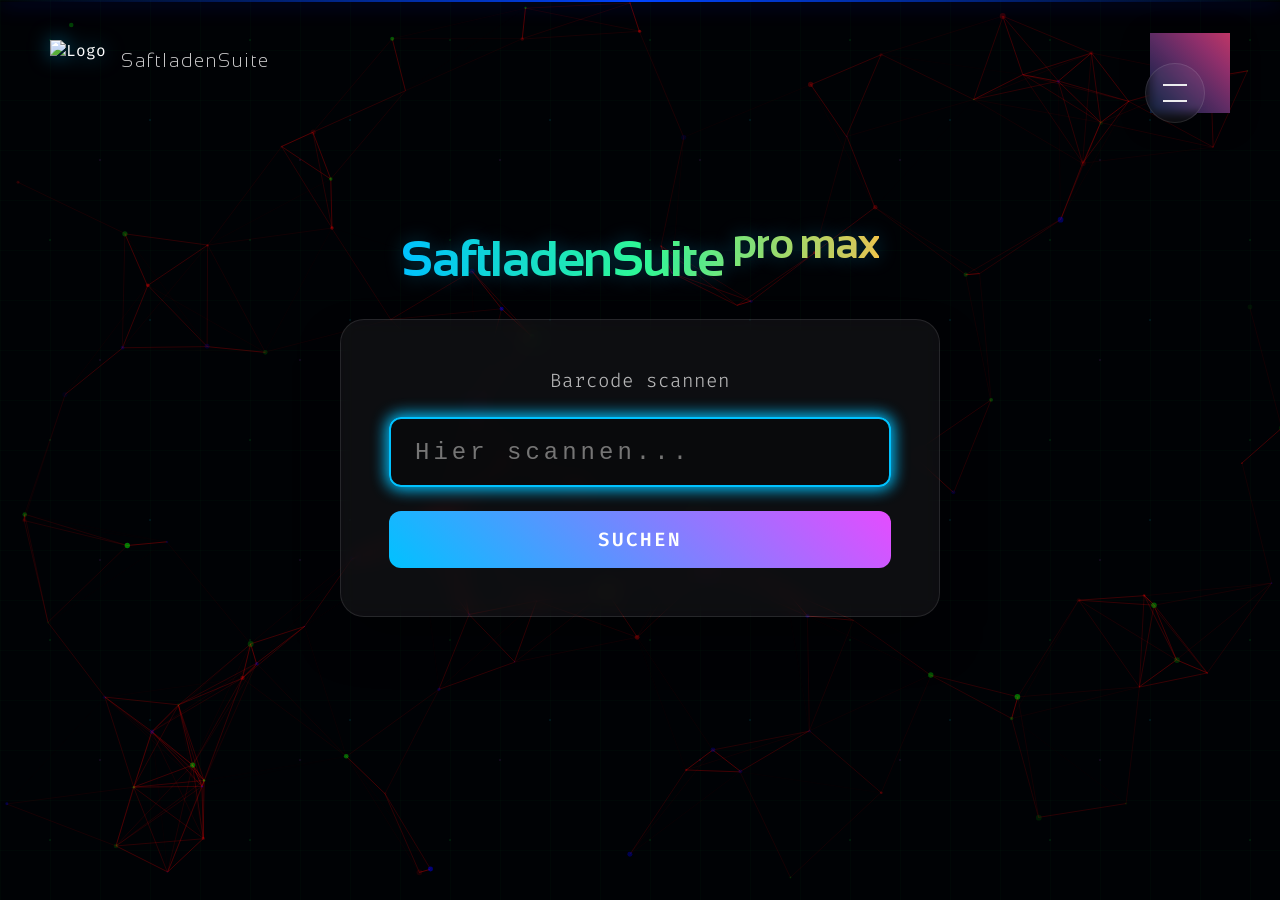
==== SaftladenPOS1.3BETA/index.html @ 1a683d64 "Create SaftladenPOS1.3BETA static showcase with example database - Duplicated SaftladenPOS1.2BETA in" ====
<!DOCTYPE html>
<html lang="de">

<head>
    <meta charset="UTF-8">
    <title>SaftladenSuite POS v1.3 - Showcase</title>
    <link href="https://fonts.googleapis.com/css2?family=Oswald:wght@400;700&family=Lato&display=swap" rel="stylesheet">
    <link rel="stylesheet" href="css/common.css">
    <link rel="stylesheet" href="css/cyber-terminal.css">
</head>

<body>
    <div class="background-effects">
        <div class="grid-overlay"></div>
        <div class="scan-line"></div>
        <div class="floating-code"></div>
    </div>

    <!-- Hamburger Menu -->
    <input class="menu-icon" type="checkbox" id="menu-icon" name="menu-icon"/>
    <label for="menu-icon" class="menu-label"></label>
    <nav class="nav">
      <ul class="pt-5">
        <li><a href="index.html">Scanner</a></li>
        <li><a href="dev/Home.html">Home</a></li>
        <li><a href="dev/Statistik.html">Statistik</a></li>
		<li><a href="https://www.icpmuenchen.de/">
            <img src="https://iili.io/f8QkeA7.png" alt="ICPLogo" style="width:200px;height:200px;">
        </a></li>
      </ul>
    </nav>

    <a href="dev/Home.html" class="logo">
        <img src="https://iili.io/f8QkeA7.png" alt="Logo">
        <span class="logo-text">SaftladenSuite</span>
    </a>

    <div class="content">
        <h1 class="title aurora-text">SaftladenSuite <sup>pro max</sup></h1>

        <div class="barcode-container">
            <form id="barcode-form" class="barcode-form">
                <label for="search">Barcode scannen</label>
                <div class="barcode-input-wrapper">
                    <input type="text" id="search" name="search" placeholder="Hier scannen..." autofocus
                        autocomplete="off">
                    <div class="input-glow"></div>
                </div>
                <button type="submit" class="barcode-btn">Suchen</button>
            </form>
        </div>

        <div class="results" id="results-area">
            <!-- Results will be injected here by JS -->
        </div>
    </div>

    <!-- External Libraries for 3D/Smooth Scroll Effects -->
    <script src="https://cdnjs.cloudflare.com/ajax/libs/three.js/r128/three.min.js"></script>
    <script src="https://cdnjs.cloudflare.com/ajax/libs/gsap/3.12.2/gsap.min.js"></script>
    <script src="https://cdn.jsdelivr.net/gh/studio-freight/lenis@1.0.29/bundled/lenis.min.js"></script>

    <!-- SQL.js for local database -->
    <script src="js/sql-wasm.js"></script>
    <script>
        const config = {
            locateFile: filename => `js/${filename}`
        };

        let db = null;

        async function initDb() {
            try {
                const SQL = await initSqlJs(config);
                const response = await fetch('saftladen.db');
                if (!response.ok) throw new Error("Database file not found");
                const buf = await response.arrayBuffer();
                db = new SQL.Database(new Uint8Array(buf));
                console.log("Database loaded successfully");
            } catch (err) {
                console.error("Failed to load database:", err);
            }
        }

        initDb().then(() => {
            const urlParams = new URLSearchParams(window.location.search);
            const searchQuery = urlParams.get('search');
            if (searchQuery) {
                document.getElementById('search').value = searchQuery;
                handleSearch();
            }
        });

        // Fuzzy matching and search logic
        function cleanString(str) {
            if (!str) return "";
            return str.toLowerCase().replace(/[^a-z0-9]/g, '');
        }

        function levenshtein(a, b) {
            const matrix = [];
            for (let i = 0; i <= b.length; i++) matrix[i] = [i];
            for (let j = 0; j <= a.length; j++) matrix[0][j] = j;
            for (let i = 1; i <= b.length; i++) {
                for (let j = 1; j <= a.length; j++) {
                    if (b.charAt(i - 1) === a.charAt(j - 1)) {
                        matrix[i][j] = matrix[i - 1][j - 1];
                    } else {
                        matrix[i][j] = Math.min(matrix[i - 1][j - 1] + 1, matrix[i][j - 1] + 1, matrix[i - 1][j] + 1);
                    }
                }
            }
            return matrix[b.length][a.length];
        }

        async function handleSearch(event) {
            if (event) event.preventDefault();
            const searchInput = document.getElementById('search');
            const search = searchInput.value.trim();
            if (!search) return;

            const resultsArea = document.getElementById('results-area');
            resultsArea.innerHTML = '<div class="terminal-container"><div class="terminal-body"><div class="terminal-content" id="terminal-content">Scanning...</div></div></div>';

            let debugLog = [`Scan: ${search}`];
            let offData = null;
            let offName = "";
            let finalMatch = null;
            let score = 0;

            // 1. API Query (OpenFoodFacts)
            try {
                const api_url = `https://world.openfoodfacts.org/api/v0/product/${encodeURIComponent(search)}.json`;
                const response = await fetch(api_url);
                const json = await response.json();
                if (json.status === 1) {
                    offData = json.product;
                    const brands = offData.brands || "";
                    const name = offData.product_name_de || offData.product_name || "";
                    if (brands && !name.toLowerCase().includes(brands.toLowerCase())) {
                        let brandShort = brands.split(',')[0].trim();
                        offName = `${brandShort} ${name}`.trim();
                    } else {
                        offName = name.trim();
                    }
                }
            } catch (err) {
                console.error("API Error:", err);
            }
            debugLog.push(`API: ${offName || "No name found on web"}`);

            // 2. Database Query
            if (db) {
                try {
                    const stmtDirect = db.prepare("SELECT fVKNetto, cName FROM tArtikel a LEFT JOIN tArtikelBeschreibung b ON a.kArtikel = b.kArtikel WHERE a.cArtNr = ? OR a.cBarcode = ?");
                    stmtDirect.bind([search, search]);
                    if (stmtDirect.step()) {
                        const row = stmtDirect.getAsObject();
                        finalMatch = { name: row.cName, preis: row.fVKNetto };
                        score = 100;
                        debugLog.push("Direct hit: YES");
                    } else {
                        debugLog.push("Direct hit: NO");
                        if (offName) {
                            const cleanOFF = cleanString(offName);
                            const stmtFuzzy = db.prepare("SELECT b.cName, a.fVKNetto FROM tArtikel a JOIN tArtikelBeschreibung b ON a.kArtikel = b.kArtikel WHERE b.cName IS NOT NULL");

                            while (stmtFuzzy.step()) {
                                const row = stmtFuzzy.getAsObject();
                                const cleanJTL = cleanString(row.cName);
                                if (!cleanJTL) continue;

                                const wordsOFF = offName.toLowerCase().split(/[^a-z0-9]+/).filter(Boolean);
                                let matchedWords = 0;
                                const targetLower = row.cName.toLowerCase();
                                wordsOFF.forEach(w => {
                                    if (targetLower.includes(w)) matchedWords++;
                                });
                                const wordScore = wordsOFF.length > 0 ? (matchedWords / wordsOFF.length) * 100 : 0;

                                const lev = levenshtein(cleanOFF, cleanJTL);
                                const maxLen = Math.max(cleanOFF.length, cleanJTL.length);
                                const levScore = maxLen > 0 ? (1 - lev / maxLen) * 100 : 0;

                                const currentScore = (wordScore * 0.78) + (levScore * 0.22);
                                if (currentScore > score) {
                                    score = currentScore;
                                    finalMatch = { name: row.cName, preis: row.fVKNetto };
                                }
                            }
                            stmtFuzzy.free();
                        }
                    }
                    stmtDirect.free();
                } catch (err) {
                    debugLog.push(`DB ERROR: ${err.message}`);
                }
            }

            const isRedTheme = (score < 35 && !finalMatch);
            renderResults(isRedTheme, search, finalMatch, offData, offName, score, debugLog);
            searchInput.value = '';
            searchInput.focus();
        }

        function renderResults(isRedTheme, search, finalMatch, offData, offName, score, debugLog) {
            const resultsArea = document.getElementById('results-area');
            const themeClass = isRedTheme ? 'red-alert' : '';

            let html = `
                <div class="terminal-container ${themeClass}">
                    <div class="terminal-header">
                        <div class="terminal-controls">
                            <span class="control close"></span>
                            <span class="control minimize"></span>
                            <span class="control maximize"></span>
                        </div>
                        <div class="terminal-title">SCAN_RESULT_V1.3_SHOWCASE</div>
                        <div class="terminal-status">
                            <span class="status-indicator"></span>
                            <span>ONLINE</span>
                        </div>
                    </div>
                    <div class="terminal-body">
                        <div class="terminal-content" id="terminal-content">
            `;

            if (finalMatch || offData) {
                html += `
                    <div class="terminal-line1">
                        <span class="prompt">root@Saftladen:~$</span>
                        <span class="command">display_product --id ${search}</span>
                    </div>
                    <div class="output">
                        ${isRedTheme ? '<div class="item-not-in-db-banner">ITEM NOT IN EXAMPLE DATABASE</div>' : ''}

                        ${offData && offData.image_url ? `
                            <div class="product-image-container">
                                <img src="${offData.image_url}" alt="Product">
                            </div>
                        ` : ''}

                        <div class="cyber-product-name">
                            ${(finalMatch && score > 35) ? finalMatch.name : (offName || 'UNKNOWN')}
                        </div>

                        ${finalMatch ? `
                            <div class="cyber-price-tag">
                                ${(finalMatch.preis * 1.19).toLocaleString('de-DE', { minimumFractionDigits: 2, maximumFractionDigits: 2 })} €
                            </div>
                        ` : '<div class="cyber-price-tag glitch">NO_PRICE</div>'}

                        <div class="off-data-grid">
                            <div class="off-item"><span class="off-label">Menge:</span><span class="off-value">${offData ? offData.quantity || "N/A" : "N/A"}</span></div>
                            <div class="off-item"><span class="off-label">Marken:</span><span class="off-value">${offData ? offData.brands || "N/A" : "N/A"}</span></div>
                        </div>

                        <div class="terminal-line">
                            <span class="prompt">root@Saftladen:~$</span>
                            <span class="command">show_logs --monitor</span>
                        </div>
                        <div class="output">
                            ${debugLog.map(log => `<div class="success">✓ ${log}</div>`).join('')}
                        </div>
                    </div>
                `;
            } else {
                html += `<div class="output"><span class="error">✗ PRODUCT_NOT_FOUND</span></div>`;
            }

            html += `
                        </div>
                    </div>
                    <div class="terminal-footer">
                        <div class="footer-info">
                            <span>CONNECTION: SECURE</span>
                            <span>UPTIME: ${new Date().toLocaleTimeString()}</span>
                            <span>v1.3 Showcase</span>
                        </div>
                    </div>
                </div>
            `;

            resultsArea.innerHTML = html;
            if (window.cyberTerminal) {
                window.cyberTerminal.typeExistingContent();
            }
        }

        document.getElementById('barcode-form').addEventListener('submit', handleSearch);
    </script>
    <script src="js/cyber-terminal.js"></script>
    <script src="js/particles.min.js"></script>
    <script src="js/background.js"></script>
    <script src="js/atoms.js"></script>
    <script src="js/main.js"></script>
</body>

</html>
---- SaftladenPOS1.3BETA/css/common.css ----
@import url('https://fonts.googleapis.com/css2?family=Exo+2:ital,wght@1,200&display=swap');
@import url('https://fonts.googleapis.com/css2?family=Exo+2:wght@200&display=swap');
@import url('https://fonts.googleapis.com/css2?family=Exo+2:wght@300&display=swap');
@import url('https://fonts.googleapis.com/css2?family=Sansation:wght@700&display=swap');

:root {
  --bg: #000000;
  --clr-1: #00c2ff;
  --clr-2: #33ff8c;
  --clr-3: #ffc640;
  --clr-4: #e54cff;
  --min-size: 32px;
  --max-size: 112px;
  --blur: 1rem;
  --fs: clamp(2rem, 4vw, 4rem);
  --ls: clamp(-1.75px, -0.25vw, -3.5px);
}

body {
  display: flex;
  justify-content: center;
  align-items: center;
  background-color: #000205;
  color: #fff;
  font-family: "Exo 2", sans-serif;
  margin: 0;
  height: 100%;
  min-height: 100vh;
  overflow-x: hidden;
}

*,
*::before,
*::after {
  font-family: inherit;
  box-sizing: border-box;
}

.content {
  text-align: center;
  display: flex;
  justify-content: center;
  align-items: center;
  width: 100%;
  height: 100%;
  flex-direction: column;
  gap: 2rem;
  z-index: 1;
}

.title, #main-header {
  font-family: "Sansation", sans-serif;
  font-size: var(--fs);
  font-weight: 800;
  letter-spacing: var(--ls);
  margin: 0;
  text-align: center;
  position: relative;
  animation: float 6s ease-in-out infinite;
}

@keyframes float {
  0%, 100% { transform: translateY(0); }
  50% { transform: translateY(-20px); }
}

.aurora-text {
  background: linear-gradient(
    to right,
    var(--clr-1),
    var(--clr-2),
    var(--clr-3),
    var(--clr-4),
    var(--clr-1)
  );
  background-size: 200% auto;
  background-clip: text;
  -webkit-background-clip: text;
  -webkit-text-fill-color: transparent;
  animation: aurora-text-anim 5s linear infinite;
  text-shadow: 0 0 20px rgba(0, 194, 255, 0.3);
}

@keyframes aurora-text-anim {
  to {
    background-position: 200% center;
  }
}

@keyframes aurora-1 {
  0% { top: 0; right: 0; }
  50% { top: 100%; right: 75%; }
  75% { top: 100%; right: 25%; }
  100% { top: 0; right: 0; }
}

@keyframes aurora-2 {
  0% { top: -50%; left: 0%; }
  60% { top: 100%; left: 75%; }
  85% { top: 100%; left: 25%; }
  100% { top: -50%; left: 0%; }
}

@keyframes aurora-3 {
  0% { bottom: 0; left: 0; }
  40% { bottom: 100%; left: 75%; }
  65% { bottom: 40%; left: 50%; }
  100% { bottom: 0; left: 0; }
}

@keyframes aurora-4 {
  0% { bottom: -50%; right: 0; }
  50% { bottom: 0%; right: 40%; }
  90% { bottom: 50%; right: 25%; }
  100% { bottom: -50%; right: 0; }
}

@keyframes aurora-border {
  0% { border-radius: 37% 29% 27% 27% / 28% 25% 41% 37%; }
  25% { border-radius: 47% 29% 39% 49% / 61% 19% 66% 26%; }
  50% { border-radius: 57% 23% 47% 72% / 63% 17% 66% 33%; }
  75% { border-radius: 28% 49% 29% 100% / 93% 20% 64% 25%; }
  100% { border-radius: 37% 29% 27% 27% / 28% 25% 41% 37%; }
}

/* Menu Styles */
.section-center{
  position: absolute;
  top: 50%;
  left: 0;
  display: block;
  width: 100%;
  padding: 0;
  margin: 0;
  z-index: 6;
  text-align: center;
  transform: translateY(-50%);
}

[type="checkbox"]:checked,
[type="checkbox"]:not(:checked){
  position: absolute;
  left: -9999px;
}
.menu-icon:checked + label,
.menu-icon:not(:checked) + label{
  position: fixed;
  top: 63px;
  right: 75px;
  display: flex;
  justify-content: center;
  align-items: center;
  width: 60px;
  height: 60px;
  padding: 0;
  margin: 0;
  cursor: pointer;
  z-index: 10;
  border-radius: 50%;
  background: rgba(255, 255, 255, 0.05);
  backdrop-filter: blur(5px);
  border: 1px solid rgba(255, 255, 255, 0.1);
  transition: all 0.3s ease;
}

.menu-icon:not(:checked) + label:hover {
  background: rgba(75, 0, 130, 0.2); /* Indigo hint */
  box-shadow: 0 0 20px rgba(138, 43, 226, 0.5); /* Neon glow */
}

.menu-icon:not(:checked) + label::after {
  content: '';
  position: absolute;
  width: 100%;
  height: 100%;
  border: 1px solid #4b0082;
  border-radius: 50%;
  animation: atom-spin 3s linear infinite;
  opacity: 0;
  transition: opacity 0.3s ease;
}

.menu-icon:not(:checked) + label:hover::after {
  opacity: 1;
}

@keyframes atom-spin {
  0% { transform: rotateX(0deg) rotateY(0deg) rotateZ(0deg); }
  100% { transform: rotateX(360deg) rotateY(360deg) rotateZ(360deg); }
}

.menu-icon:checked + label:before,
.menu-icon:not(:checked) + label:before{
  position: absolute;
  content: '';
  display: block;
  width: 24px;
  height: 18px;
  z-index: 20;
  border-top: 2px solid #ececee;
  border-bottom: 2px solid #ececee;
  transition: all 0.3s cubic-bezier(0.23, 1, 0.32, 1);
}
.menu-icon:checked + label:after,
.menu-icon:not(:checked) + label:after{
  position: absolute;
  content: '';
  display: block;
  width: 22px;
  height: 2px;
  z-index: 20;
  top: 10px;
  right: 4px;
  background-color: #ececee;
  margin-top: -1px;
  transition: width 100ms 1750ms ease,
              right 100ms 1750ms ease,
              margin-top 100ms ease,
              transform 200ms cubic-bezier(0.23, 1, 0.32, 1);
}
.menu-icon:checked + label:before{
  top: 10px;
  transform: rotate(45deg);
  height: 2px;
  background-color: #ececee;
  border-width: 0;
  transition: border-width 100ms 340ms ease,
              top 100ms 300ms cubic-bezier(0.23, 1, 0.32, 1),
              height 100ms 300ms cubic-bezier(0.23, 1, 0.32, 1),
              background-color 200ms 500ms ease,
              transform 200ms 1700ms cubic-bezier(0.23, 1, 0.32, 1);
}
.menu-icon:checked + label:after{
  width: 30px;
  margin-top: 0;
  right: 0;
  transform: rotate(-45deg);
  transition: width 100ms ease,
              right 100ms ease,
              margin-top 100ms 500ms ease,
              transform 200ms 1700ms cubic-bezier(0.23, 1, 0.32, 1);
}

.nav{
  position: fixed;
  top: 33px;
  right: 50px;
  display: block;
  width: 80px;
  height: 80px;
  padding: 0;
  margin: 0;
  z-index: 9;
  overflow: hidden;
  box-shadow: 0 8px 30px 0 rgba(0,0,0,0.3);
 background-image: linear-gradient(to right top, #051937, #2f2552, #5e2c64, #902f6b, #be3666);
  animation: border-transform 7s linear infinite;
  transition: top 350ms 1100ms cubic-bezier(0.23, 1, 0.32, 1),
              right 350ms 1100ms cubic-bezier(0.23, 1, 0.32, 1),
              transform 250ms 1100ms ease,
              width 650ms 400ms cubic-bezier(0.23, 1, 0.32, 1),
              height 650ms 400ms cubic-bezier(0.23, 1, 0.32, 1);
}
@keyframes border-transform{
    0%,100% { border-radius: 63% 37% 54% 46% / 55% 48% 52% 45%; }
  14% { border-radius: 40% 60% 54% 46% / 49% 60% 40% 51%; }
  28% { border-radius: 54% 46% 38% 62% / 49% 70% 30% 51%; }
  42% { border-radius: 61% 39% 55% 45% / 61% 38% 62% 39%; }
  56% { border-radius: 61% 39% 67% 33% / 70% 50% 50% 30%; }
  70% { border-radius: 50% 50% 34% 66% / 56% 68% 32% 44%; }
  84% { border-radius: 46% 54% 50% 50% / 35% 61% 39% 65%; }
}

.menu-icon:checked ~ .nav {
  animation-play-state: paused;
  top: 50%;
  right: 50%;
  transform: translate(50%, -50%);
  width: 200%;
  height: 200%;
  transition: top 350ms 700ms cubic-bezier(0.23, 1, 0.32, 1),
              right 350ms 700ms cubic-bezier(0.23, 1, 0.32, 1),
              transform 250ms 700ms ease,
              width 750ms 1000ms cubic-bezier(0.23, 1, 0.32, 1),
              height 750ms 1000ms cubic-bezier(0.23, 1, 0.32, 1);
}

.nav ul{
  position: absolute;
  top: 50%;
  left: 0;
  display: block;
  width: 100%;
  padding: 0;
  margin: 0;
  z-index: 6;
  text-align: center;
  transform: translateY(-50%);
  list-style: none;
}
.nav ul li{
  position: relative;
  display: block;
  width: 100%;
  padding: 0;
  margin: 10px 0;
  text-align: center;
  list-style: none;
  pointer-events: none;
  opacity: 0;
  visibility: hidden;
  transform: translateY(30px);
  transition: all 250ms linear;
}
.nav ul li:nth-child(1){ transition-delay: 200ms; }
.nav ul li:nth-child(2){ transition-delay: 150ms; }
.nav ul li:nth-child(3){ transition-delay: 100ms; }
.nav ul li:nth-child(4){ transition-delay: 50ms; }

.nav ul li a{
  font-family: 'Sansation', sans-serif;
  font-size: 7vh;
  line-height: 1.2;
  font-weight: 800;
  text-transform: uppercase;
  letter-spacing: 5px;
  display: inline-block;
  position: relative;
  color: #fff;
  transition: all 0.3s ease;
  -webkit-text-stroke: 1px rgba(255,255,255,0.2);
  -webkit-text-fill-color: transparent;
}
.nav ul li a:hover{
  text-decoration: none;
  -webkit-text-fill-color: #fff;
  transform: scale(1.1);
  letter-spacing: 10px;
}
.nav ul li a:after{
  display: block;
  position: absolute;
  top: 50%;
  content: '';
  height: 2vh;
  margin-top: -1vh;
  width: 0;
  left: 0;
  background-color: #353746;
  opacity: 0.0;
  transition: width 250ms linear;
}
.nav ul li a:hover:after{
  width: 100%;
}

.menu-icon:checked ~ .nav  ul li {
  pointer-events: auto;
  visibility: visible;
  opacity: 1;
  transform: translateY(0);
  transition: opacity 350ms ease,
              transform 250ms ease;
}
.menu-icon:checked ~ .nav ul li:nth-child(1){ transition-delay: 1400ms; }
.menu-icon:checked ~ .nav ul li:nth-child(2){ transition-delay: 1480ms; }
.menu-icon:checked ~ .nav ul li:nth-child(3){ transition-delay: 1560ms; }
.menu-icon:checked ~ .nav ul li:nth-child(4){ transition-delay: 1640ms; }

.logo {
  position: fixed;
  top: 40px;
  left: 50px;
  display: flex;
  align-items: center;
  gap: 15px;
  z-index: 11;
  transition: all 0.3s ease;
  text-decoration: none;
  color: #fff;
}

.logo img {
  height: 40px;
  width: auto;
  filter: drop-shadow(0 0 10px rgba(0, 194, 255, 0.5));
}

.logo-text {
  font-family: 'Sansation', sans-serif;
  font-size: 1.2rem;
  letter-spacing: 2px;
  font-weight: 300;
  opacity: 0.8;
}

@media screen and (max-width: 991px) {
  .menu-icon:checked + label,
  .menu-icon:not(:checked) + label{
    right: 55px;
  }
  .logo {
    left: 30px;
  }
  .nav{
    right: 30px;
  }
  h1{
    font-size: 9vw;
    -webkit-text-stroke: 2px transparent;
    -webkit-text-fill-color: #ffeba7;
    color: #ffeba7;
  }
  .nav ul li a{
    font-size: 8vh;
  }
}

/* Barcode Input Styles */
.barcode-container {
  background: rgba(255, 255, 255, 0.05);
  backdrop-filter: blur(10px);
  padding: 3rem;
  border-radius: 24px;
  border: 1px solid rgba(255, 255, 255, 0.1);
  box-shadow: 0 25px 50px -12px rgba(0, 0, 0, 0.5);
  width: 100%;
  max-width: 600px;
  transition: transform 0.3s ease;
}

.barcode-container:hover {
  transform: translateY(-5px);
}

.barcode-form {
  display: flex;
  flex-direction: column;
  gap: 1.5rem;
}

.barcode-form label {
  font-size: 1.2rem;
  font-weight: 300;
  color: rgba(255, 255, 255, 0.7);
}

.barcode-input-wrapper {
  position: relative;
  width: 100%;
}

.barcode-form input[type="text"] {
  width: 100%;
  background: rgba(0, 0, 0, 0.3);
  border: 2px solid rgba(255, 255, 255, 0.1);
  padding: 1.2rem 1.5rem;
  border-radius: 12px;
  color: #fff;
  font-size: 1.5rem;
  font-family: 'Courier New', Courier, monospace;
  letter-spacing: 4px;
  outline: none;
  transition: all 0.3s ease;
}

.barcode-form input[type="text"]:focus {
  border-color: var(--clr-1);
  box-shadow: 0 0 20px rgba(0, 194, 255, 0.2);
  animation: input-pulse 2s infinite;
}

@keyframes input-pulse {
  0% { box-shadow: 0 0 0px 0px rgba(0, 194, 255, 0.4); }
  50% { box-shadow: 0 0 20px 5px rgba(0, 194, 255, 0.4); }
  100% { box-shadow: 0 0 0px 0px rgba(0, 194, 255, 0.4); }
}

.input-glow {
  position: absolute;
  top: 0;
  left: 0;
  width: 100%;
  height: 100%;
  border-radius: 12px;
  pointer-events: none;
  box-shadow: 0 0 0px 0px var(--clr-1);
  transition: box-shadow 0.3s ease;
}

.barcode-form input[type="text"]:focus + .input-glow {
  box-shadow: 0 0 15px 2px var(--clr-1);
}

.barcode-btn {
  background: linear-gradient(45deg, var(--clr-1), var(--clr-4));
  border: none;
  padding: 1rem;
  border-radius: 12px;
  color: white;
  font-size: 1.2rem;
  font-weight: 600;
  cursor: pointer;
  transition: all 0.3s ease;
  text-transform: uppercase;
  letter-spacing: 2px;
}

.barcode-btn:hover {
  transform: scale(1.02);
  box-shadow: 0 10px 20px rgba(190, 54, 102, 0.3);
}

.results {
  margin-top: 2rem;
  width: 100%;
  max-width: 600px;
}

.terminal-output {
  background: rgba(0, 0, 0, 0.5);
  border: 1px solid var(--clr-2);
  padding: 1.5rem;
  border-radius: 8px;
  font-family: 'Courier New', Courier, monospace;
  text-align: left;
  box-shadow: 0 0 20px rgba(51, 255, 140, 0.1);
}

.cmd { color: var(--clr-2); font-weight: bold; }
.val { color: var(--clr-1); }
.error { color: #ff5770; margin-top: 1rem; }

.product-info {
  margin-top: 1rem;
  display: flex;
  flex-direction: column;
  gap: 0.5rem;
}

.info-row {
  display: flex;
  justify-content: space-between;
  border-bottom: 1px solid rgba(255,255,255,0.05);
  padding: 0.5rem 0;
}

.label { color: rgba(255,255,255,0.5); }
.value { color: #fff; font-weight: bold; }
.price { color: var(--clr-3); font-size: 1.5rem; }

.table-container {
  margin-top: 3rem;
  width: 100%;
  max-width: 1000px;
  background: rgba(255, 255, 255, 0.02);
  border-radius: 16px;
  overflow: hidden;
  border: 1px solid rgba(255, 255, 255, 0.1);
  backdrop-filter: blur(5px);
}

table {
  width: 100%;
  border-collapse: collapse;
  text-align: left;
}

th {
  background: rgba(255, 255, 255, 0.05);
  padding: 1.2rem;
  font-weight: 600;
  color: var(--clr-1);
  text-transform: uppercase;
  font-size: 0.9rem;
  letter-spacing: 1px;
}

td {
  padding: 1.2rem;
  border-bottom: 1px solid rgba(255, 255, 255, 0.05);
  color: rgba(255, 255, 255, 0.8);
}

tr:hover td {
  background: rgba(255, 255, 255, 0.03);
  color: #fff;
}

.box {
	 background: rgba(255, 255, 255, 0.05);
	 padding: 16px 24px;
	 position: relative;
	 border-radius: 12px;
   border: 1px solid rgba(255, 255, 255, 0.1);
}
 .box::after {
	 position: absolute;
	 content: "";
	 top: 0;
	 left: 0;
	 z-index: -1;
	 height: 100%;
	 width: 100%;
	 border-radius: 12px;
	 filter: blur(15px);
	 background: linear-gradient(to left, #ff5770, #e4428d, #c42da8, #9e16c3, #6501de, #9e16c3, #c42da8, #e4428d, #ff5770);
	 background-size: 200% 200%;
	 animation: animateGlow 1.25s linear infinite;
   opacity: 0.5;
}
 @keyframes animateGlow {
	 0% {
		 background-position: 0% 50%;
	}
	 100% {
		 background-position: 200% 50%;
	}
}

/* Scroll Animations */
html.lenis, html.lenis body {
  height: auto;
}

.lenis.lenis-smooth {
  scroll-behavior: auto !important;
}

.lenis.lenis-smooth [data-lenis-prevent] {
  overscroll-behavior: contain;
}

.lenis.lenis-stopped {
  overflow: hidden;
}

.lenis.lenis-scrolling iframe {
  pointer-events: none;
}

.fade-in-up {
    opacity: 0;
    transform: translateY(30px);
    transition: opacity 0.8s ease-out, transform 0.8s ease-out;
}

.fade-in-up.visible {
    opacity: 1;
    transform: translateY(0);
}
---- SaftladenPOS1.3BETA/css/cyber-terminal.css ----
@import url('https://fonts.googleapis.com/css2?family=Fira+Code:wght@300;400;500;600;700&display=swap');

/* Override background for the whole page */
body {
    font-family: 'Fira Code', monospace !important;
    background: #0a0a0a !important;
    color: #00ff41 !important;
    min-height: 100vh;
    position: relative;
}

body.red-alert-theme {
    background: #1a0505 !important;
}

body::before {

    content: '';
    position: fixed;
    top: 0;
    left: 0;
    width: 100%;
    height: 100%;
    background:
        linear-gradient(rgba(0, 255, 65, 0.03) 1px, transparent 1px),
        linear-gradient(90deg, rgba(0, 255, 65, 0.03) 1px, transparent 1px);
    background-size: 20px 20px;
    pointer-events: none;
    z-index: -1;
}

.terminal-container {
    width: 100%;
    max-width: 1000px;
    height: auto;
    min-height: 400px;
    margin: 20px auto;
    background: rgba(0, 0, 0, 0.95);
    border: 2px solid #00ff41;
    border-radius: 8px;
    box-shadow:
        0 0 50px rgba(0, 255, 65, 0.3),
        inset 0 0 50px rgba(0, 255, 65, 0.05);
    backdrop-filter: blur(10px);
    display: flex;
    flex-direction: column;
    position: relative;
    overflow: hidden;
    text-align: left;
}

.terminal-header {
    background: linear-gradient(135deg, #1a1a1a, #0d0d0d);
    padding: 15px 20px;
    border-bottom: 1px solid #00ff41;
    display: flex;
    justify-content: space-between;
    align-items: center;
    position: relative;
}

.terminal-controls {
    display: flex;
    gap: 8px;
}

.control {
    width: 12px;
    height: 12px;
    border-radius: 50%;
    cursor: pointer;
    transition: all 0.3s ease;
}

.control.close {
    background: #ff3b30;
    box-shadow: 0 0 10px rgba(255, 59, 48, 0.5);
}

.control.minimize {
    background: #ffcc02;
    box-shadow: 0 0 10px rgba(255, 204, 2, 0.5);
}

.control.maximize {
    background: #00ff41;
    box-shadow: 0 0 10px rgba(0, 255, 65, 0.5);
}

.terminal-title {
    font-weight: 700;
    font-size: 14px;
    color: #00ff41;
    text-shadow: 0 0 10px rgba(0, 255, 65, 0.7);
    letter-spacing: 2px;
}

.terminal-status {
    display: flex;
    align-items: center;
    gap: 8px;
    font-size: 12px;
    color: #00ff41;
}

.status-indicator {
    width: 8px;
    height: 8px;
    background: #00ff41;
    border-radius: 50%;
    animation: pulse 2s infinite;
    box-shadow: 0 0 10px rgba(0, 255, 65, 0.7);
}

.terminal-body {
    flex: 1;
    padding: 20px;
    background: rgba(0, 0, 0, 0.8);
    position: relative;
}

.terminal-content {
    font-size: 14px;
    line-height: 1.6;
}

/* Hide content by default so JS can type it in without flickering */
.terminal-content>* {
    opacity: 0;
}


.terminal-line {
    margin: 10px 0;
    display: flex;
    align-items: center;
    gap: 10px;
}

.terminal-line1 {
    margin: 10px 0;
    display: flex;
    align-items: center;
    gap: 10px;
}

.prompt {
    color: #00d4ff;
    font-weight: 600;
    text-shadow: 0 0 5px rgba(0, 212, 255, 0.7);
}

.command {
    color: #ffffff;
    font-weight: 500;
}

.output {
    margin: 5px 0 5px 30px;
    color: #cccccc;
}

.success {
    color: #00ff41;
    text-shadow: 0 0 5px rgba(0, 255, 65, 0.5);
}

.info {
    color: #00d4ff;
    text-shadow: 0 0 5px rgba(0, 212, 255, 0.5);
}

.warning {
    color: #ffcc02;
    text-shadow: 0 0 5px rgba(255, 204, 2, 0.5);
}

.error {
    color: #ff3b30;
    text-shadow: 0 0 5px rgba(255, 59, 48, 0.5);
}

/* Custom Large Displays */
.cyber-product-name {
    font-size: 2.5rem;
    color: #fff;
    text-shadow: 0 0 15px rgba(0, 255, 65, 0.5);
    margin: 10px 0;
}

.cyber-price-tag {
    font-size: 6rem;
    color: #00ff41;
    font-weight: bold;
    text-shadow: 0 0 20px rgba(0, 255, 65, 0.8);
    margin: 15px 0;
}

/* Red Alert Theme Overrides */




.terminal-container.red-alert {
    border-color: #ff3b30;
    box-shadow: 0 0 50px rgba(255, 59, 48, 0.3);
}

.terminal-container.red-alert .terminal-header,
.terminal-container.red-alert .matrix-display,
.terminal-container.red-alert .terminal-footer,
.terminal-container.red-alert .product-image-container {
    border-color: #ff3b30;
}


/* Deep Red Text Overrides */
.terminal-container.red-alert .terminal-content,
.terminal-container.red-alert .command,
.terminal-container.red-alert .off-value,
.terminal-container.red-alert .output {
    color: #ff8e8e;
    /* Pale red for readability */
}

.terminal-container.red-alert .prompt,
.terminal-container.red-alert .off-label,
.terminal-container.red-alert .info,
.terminal-container.red-alert .success {
    color: #ff3b30;
    text-shadow: 0 0 5px rgba(255, 59, 48, 0.5);
}

.terminal-container.red-alert .matrix-display {
    border-color: #ff3b30;
    background: rgba(40, 0, 0, 0.9);
}

.red-alert-theme .floating-code {
    opacity: 0.5;
    background-image:
        radial-gradient(1px 1px at 25% 20%, rgba(255, 59, 48, 0.4), transparent),
        radial-gradient(1px 1px at 75% 60%, rgba(255, 59, 48, 0.4), transparent),
        radial-gradient(1px 1px at 50% 80%, rgba(255, 59, 48, 0.4), transparent);
}

.red-alert-theme .grid-overlay {
    background:
        linear-gradient(rgba(255, 59, 48, 0.08) 1px, transparent 1px),
        linear-gradient(90deg, rgba(255, 59, 48, 0.08) 1px, transparent 1px);
}



.terminal-container.red-alert .terminal-title,
.terminal-container.red-alert .control.maximize {
    color: #ff3b30;
}


.terminal-container.red-alert .cyber-price-tag {
    color: #ff3b30;
    text-shadow: 0 0 20px rgba(255, 59, 48, 0.8);
}

.item-not-in-db-banner {
    background: #ff3b30;
    color: #000;
    font-weight: 900;
    font-size: 2.5rem;
    text-align: center;
    padding: 10px;
    margin-bottom: 20px;
    text-shadow: none;
    clip-path: polygon(5% 0%, 100% 0%, 95% 100%, 0% 100%);
    animation: alert-pulse 1s infinite alternate;
}

@keyframes alert-pulse {
    from {
        opacity: 0.8;
        transform: scale(1);
    }

    to {
        opacity: 1;
        transform: scale(1.02);
    }
}


/* OpenFoodFacts Data Grid */
.off-data-grid {
    display: grid;
    grid-template-columns: repeat(auto-fit, minmax(300px, 1fr));
    gap: 15px;
    margin: 20px 0;
}

.off-item {
    background: rgba(0, 255, 65, 0.05);
    border: 1px solid rgba(0, 255, 65, 0.2);
    padding: 10px;
    border-radius: 4px;
}

.off-label {
    color: #00d4ff;
    font-weight: bold;
    margin-right: 5px;
}

.off-value {
    color: #fff;
}

.product-image-container {
    float: right;
    max-width: 200px;
    margin-left: 20px;
    border: 2px solid #00ff41;
    box-shadow: 0 0 15px rgba(0, 255, 65, 0.5);
}

.product-image-container img {
    width: 100%;
    display: block;
}

/* NO_DATA Glitch Effect */
.glitch {
    color: #ff3b30;
    position: relative;
    display: inline-block;
    font-weight: bold;
}

.glitch::before,
.glitch::after {
    content: 'NO_DATA';
    position: absolute;
    top: 0;
    left: 0;
    width: 100%;
    height: 100%;
    background: black;
    opacity: 0.8;
}

.glitch::before {
    left: 2px;
    text-shadow: -2px 0 #ff00c1;
    clip: rect(44px, 450px, 56px, 0);
    animation: glitch-anim 5s infinite linear alternate-reverse;
}

.glitch::after {
    left: -2px;
    text-shadow: -2px 0 #00fff9, 2px 2px #ff00c1;
    animation: glitch-anim2 1s infinite linear alternate-reverse;
}

@keyframes glitch-anim {
    0% {
        clip: rect(10px, 9999px, 20px, 0);
    }

    20% {
        clip: rect(30px, 9999px, 40px, 0);
    }

    40% {
        clip: rect(50px, 9999px, 60px, 0);
    }

    60% {
        clip: rect(70px, 9999px, 80px, 0);
    }

    80% {
        clip: rect(90px, 9999px, 100px, 0);
    }

    100% {
        clip: rect(10px, 9999px, 20px, 0);
    }
}

@keyframes glitch-anim2 {
    0% {
        clip: rect(15px, 9999px, 25px, 0);
    }

    100% {
        clip: rect(15px, 9999px, 25px, 0);
    }
}

/* Background Effects */
.background-effects {
    position: fixed;
    top: 0;
    left: 0;
    width: 100%;
    height: 100%;
    pointer-events: none;
    z-index: -1;
}

.grid-overlay {
    position: absolute;
    top: 0;
    left: 0;
    width: 100%;
    height: 100%;
    background:
        linear-gradient(rgba(0, 255, 65, 0.02) 1px, transparent 1px),
        linear-gradient(90deg, rgba(0, 255, 65, 0.02) 1px, transparent 1px);
    background-size: 50px 50px;
    animation: gridMove 20s linear infinite;
}

.scan-line {
    position: absolute;
    top: 0;
    left: 0;
    width: 100%;
    height: 2px;
    background: linear-gradient(90deg, transparent, #0044ff, transparent);
    animation: scanMove 3s linear infinite;
    box-shadow: 0 0 20px rgba(0, 38, 255, 0.8);
}

.floating-code {
    position: absolute;
    top: 0;
    left: 0;
    width: 100%;
    height: 100%;
    background-image:
        radial-gradient(1px 1px at 25% 20%, rgba(0, 255, 65, 0.3), transparent),
        radial-gradient(1px 1px at 75% 60%, rgba(0, 212, 255, 0.3), transparent),
        radial-gradient(1px 1px at 50% 80%, rgba(191, 64, 255, 0.3), transparent);
    background-size: 200px 200px;
    animation: codeFloat 15s linear infinite;
}

@keyframes gridMove {
    0% {
        transform: translate(0, 0);
    }

    100% {
        transform: translate(50px, 50px);
    }
}

@keyframes scanMove {
    0% {
        transform: translateY(-100vh);
    }

    100% {
        transform: translateY(100vh);
    }
}

@keyframes codeFloat {
    0% {
        transform: translateY(0);
    }

    100% {
        transform: translateY(-100px);
    }
}

@keyframes pulse {

    0%,
    100% {
        opacity: 1;
        transform: scale(1);
    }

    50% {
        opacity: 0.7;
        transform: scale(1.2);
    }
}

.terminal-footer {
    background: linear-gradient(135deg, #0d0d0d, #1a1a1a);
    padding: 10px 20px;
    border-top: 1px solid #00ff41;
    font-size: 12px;
}

.footer-info {
    display: flex;
    justify-content: space-between;
    color: #888888;
}

/* Animations */
.cursor {
    color: #00ff41;
    animation: blink 1s infinite;
    font-weight: 900;
}

@keyframes blink {

    0%,
    50% {
        opacity: 1;
    }

    51%,
    100% {
        opacity: 0;
    }
}

/* Matrix Display */
.matrix-display {
    height: 150px;
    background: rgba(0, 0, 0, 0.8);
    border: 1px solid #00ff41;
    border-radius: 5px;
    position: relative;
    overflow: hidden;
    margin: 10px 0;
    font-family: 'Fira Code', monospace;
    font-size: 12px;
    padding: 10px;
}

/* Animations for JS-driven effects */
@keyframes matrixRain {
    0% {
        transform: translateY(-100%);
        opacity: 0;
    }

    10% {
        opacity: 1;
    }

    90% {
        opacity: 1;
    }

    100% {
        transform: translateY(150px);
        opacity: 0;
    }
}

@keyframes rippleExpand {
    0% {
        transform: scale(0);
        opacity: 1;
    }

    100% {
        transform: scale(2.5);
        opacity: 0;
    }
}

@keyframes glitchEffect {
    0% {
        transform: translateX(0);
        filter: hue-rotate(0deg);
    }

    20% {
        transform: translateX(-2px);
        filter: hue-rotate(90deg);
    }

    40% {
        transform: translateX(2px);
        filter: hue-rotate(180deg);
    }

    60% {
        transform: translateX(-1px);
        filter: hue-rotate(270deg);
    }

    80% {
        transform: translateX(1px);
        filter: hue-rotate(360deg);
    }

    100% {
        transform: translateX(0);
        filter: hue-rotate(0deg);
    }
}

/* By default (Show Some), hide specific grids */
.terminal-container:not(.maximized) .off-data-grid,
.terminal-container:not(.maximized) .matrix-display,
.terminal-container:not(.maximized) .success,
.terminal-container:not(.maximized) .terminal-line {
    display: none !important;
}

.terminal-container.maximized {
    width: 98% !important;
    max-width: none !important;
    height: auto !important;
    min-height: 400px;
    transition: all 0.5s cubic-bezier(0.25, 0.46, 0.45, 0.94);
}

/* ==========================================================================
   RED ALERT THEME OVERRIDES (High Specificity)
   ========================================================================== */

body.red-alert-theme {
    background: #1a0505 !important;
}

body.red-alert-theme .grid-overlay {
    background:
        linear-gradient(rgba(255, 59, 48, 0.08) 1px, transparent 1px),
        linear-gradient(90deg, rgba(255, 59, 48, 0.08) 1px, transparent 1px) !important;
}

body.red-alert-theme .scan-line {
    background: linear-gradient(90deg, transparent, #ff3b30, transparent) !important;
    box-shadow: 0 0 20px rgba(255, 59, 48, 0.8) !important;
}

body.red-alert-theme .floating-code {
    opacity: 0.5;
    background-image:
        radial-gradient(1px 1px at 25% 20%, rgba(255, 59, 48, 0.4), transparent),
        radial-gradient(1px 1px at 75% 60%, rgba(255, 59, 48, 0.4), transparent),
        radial-gradient(1px 1px at 50% 80%, rgba(255, 59, 48, 0.4), transparent) !important;
}
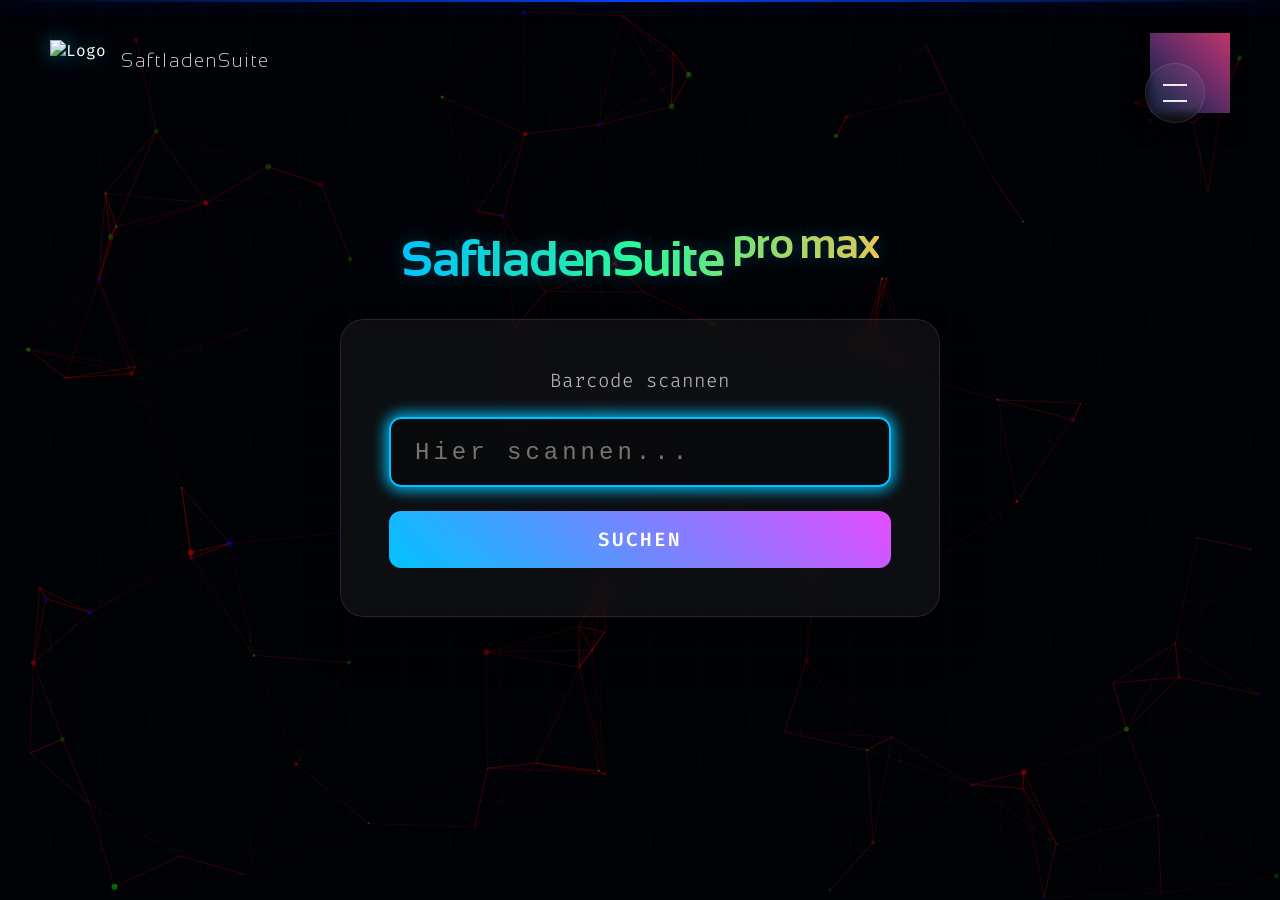
==== commit f5bba478: "Fix: Remove atoms effect and resolve table fading in Statistik.html - Removed atoms.js script and al" ====
--- a/SaftladenPOS1.3BETA/index.html
+++ b/SaftladenPOS1.3BETA/index.html
@@ -292,7 +292,6 @@
     <script src="js/cyber-terminal.js"></script>
     <script src="js/particles.min.js"></script>
     <script src="js/background.js"></script>
-    <script src="js/atoms.js"></script>
     <script src="js/main.js"></script>
 </body>
 
